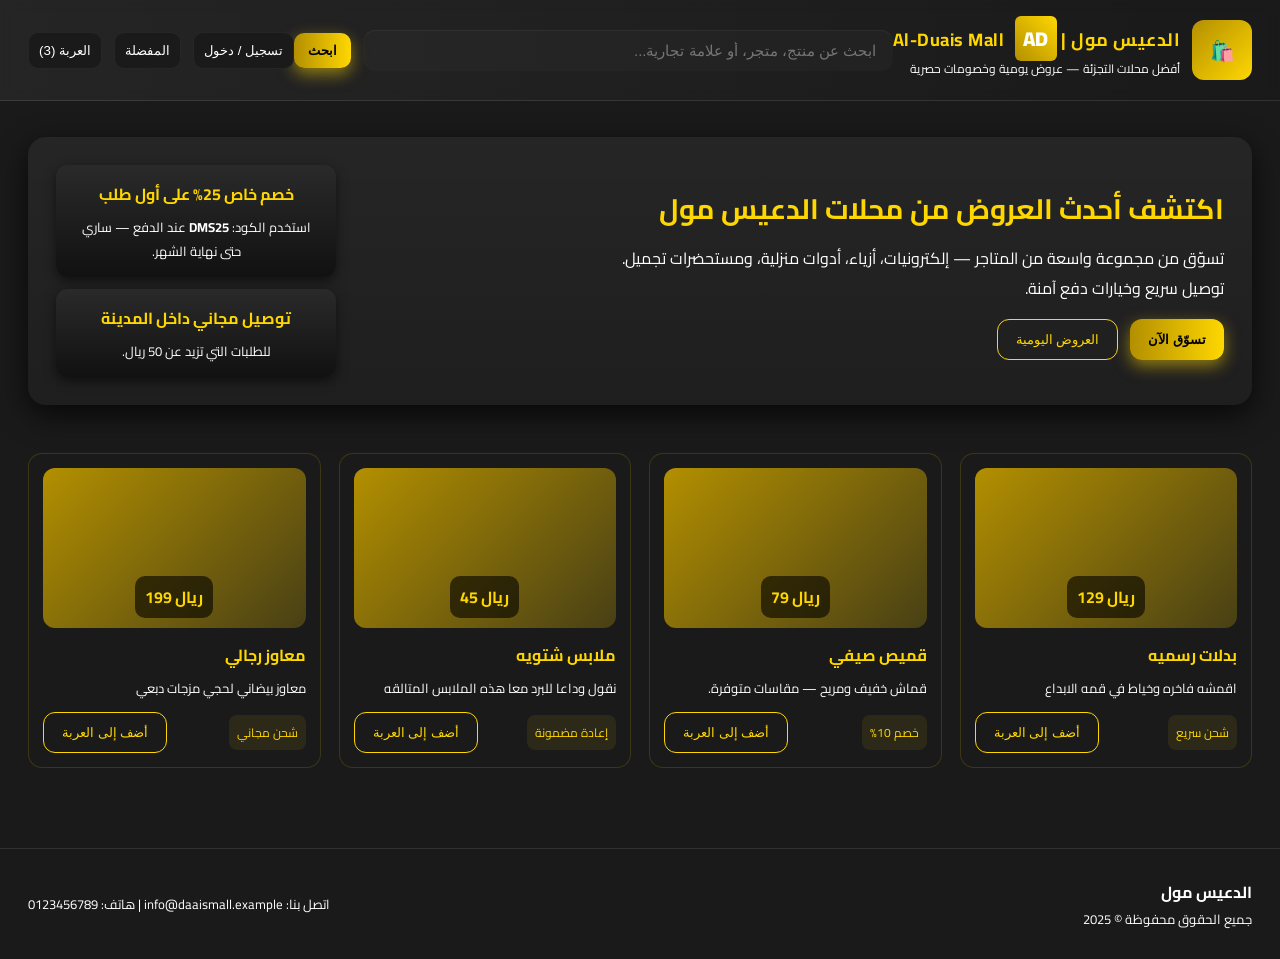
==== index.html @ 93a6044e "Add files via upload" ====
<!doctype html>
<html lang="ar" dir="rtl">
<head>
<meta charset="utf-8">
<meta name="viewport" content="width=device-width, initial-scale=1">
<title>الدعيس مول — متجر فاخر 3D</title>
<link rel="preconnect" href="https://fonts.googleapis.com">
<link rel="preconnect" href="https://fonts.gstatic.com" crossorigin>
<link href="https://fonts.googleapis.com/css2?family=Cairo:wght@300;400;600;700;800&display=swap" rel="stylesheet">
<style>
:root{
  --bg:#0b0b0b;
  --card:#1a1a1a;
  --gold:#ffd700;
  --gold-dark:#b38f00;
  --white:#ffffff;
  --muted:rgba(255,255,255,0.85);
  --glass: rgba(255,255,255,0.05);
  --glass-2: rgba(255,255,255,0.02);
}
*{box-sizing:border-box}
html,body{height:100%;margin:0;font-family:'Cairo', sans-serif;}
body{background:linear-gradient(180deg,#1a1a1a,#1a1a1a);color:var(--white);}

/* Logo & header */
.site-header{display:flex;align-items:center;justify-content:space-between;padding:20px 28px;background:linear-gradient(90deg,var(--glass),transparent);position:sticky;top:0;z-index:50;border-bottom:1px solid rgba(255,255,255,0.1);backdrop-filter:blur(6px);}
.brand{display:flex;align-items:center;gap:12px;}
.logo{width:60px;height:60px;border-radius:12px;display:flex;align-items:center;justify-content:center;font-weight:800;font-size:20px;background:linear-gradient(135deg,var(--gold-dark),var(--gold));color:var(--white);animation:glow 2s infinite alternate;}
@keyframes glow{0%{box-shadow:0 0 12px var(--gold);}50%{box-shadow:0 0 24px var(--gold);}} 
.brand h1{margin:0;font-size:18px;color:var(--gold);letter-spacing:0.5px}
.brand p{margin:0;font-size:12px;color:var(--white)}
.brand .ad-logo{margin-left:6px;font-weight:900;font-size:20px;color:var(--white);background:linear-gradient(45deg,var(--gold-dark),var(--gold));padding:4px 8px;border-radius:6px;}

.search-box{flex:1;max-width:720px;display:flex;align-items:center;gap:12px}
.search-box input{width:100%;padding:12px 16px;border-radius:12px;border:0;background:var(--glass-2);color:var(--white);outline:none;font-size:15px;box-shadow:inset 0 1px 0 rgba(255,255,255,0.05);}
.search-btn{padding:10px 14px;border-radius:10px;border:0;background:linear-gradient(90deg,var(--gold-dark),var(--gold));cursor:pointer;font-weight:700;color:#000;box-shadow:0 6px 16px rgba(255,215,0,0.5);transition:0.3s;}
.search-btn:hover{transform:translateY(-3px) scale(1.05);box-shadow:0 10px 24px rgba(255,215,0,0.8);}
.actions{display:flex;gap:12px;align-items:center}
.icon-btn{background:var(--card);padding:10px;border-radius:10px;border:1px solid rgba(255,255,255,0.05);cursor:pointer;transition:0.3s;color:var(--white);}
.icon-btn:hover{transform:translateY(-4px) scale(1.05);box-shadow:0 8px 20px rgba(255,215,0,0.4);}

/* Hero */
.hero{display:grid;grid-template-columns:1fr;gap:18px;padding:36px 28px 24px;}
.hero-card{background:linear-gradient(180deg, rgba(255,255,255,0.05), rgba(255,255,255,0.02));padding:28px;border-radius:18px;display:flex;gap:18px;align-items:center;justify-content:space-between;box-shadow:0 10px 30px rgba(0,0,0,0.7);}
.hero-left{flex:1}
.hero-left h2{margin:0;font-size:28px;color:var(--gold)}
.hero-left p{margin:8px 0 0;color:var(--white);max-width:640px}
.cta-row{display:flex;gap:12px;margin-top:16px}
.btn-primary{padding:12px 18px;border-radius:12px;border:0;font-weight:700;cursor:pointer;background:linear-gradient(90deg,var(--gold-dark),var(--gold));color:#000;box-shadow:0 6px 16px rgba(255,215,0,0.5);transition:0.3s;animation:btnGlow 3s infinite alternate;}
.btn-primary:hover{transform:translateY(-4px) scale(1.08);box-shadow:0 12px 28px rgba(255,215,0,0.9);}
@keyframes btnGlow{0%{box-shadow:0 6px 16px rgba(255,215,0,0.4);}50%{box-shadow:0 8px 24px rgba(255,215,0,0.7);}}
.btn-outline{padding:12px 18px;border-radius:12px;border:1px solid var(--gold);background:transparent;color:var(--gold);cursor:pointer;transition:0.3s;}
.btn-outline:hover{transform:translateY(-3px) scale(1.05);box-shadow:0 8px 20px rgba(255,215,0,0.5);}

.hero-right{width:280px;display:flex;flex-direction:column;gap:12px}
.promo{background:linear-gradient(180deg,#2a2a2a,#111);padding:14px;border-radius:12px;text-align:center;box-shadow:0 4px 12px rgba(0,0,0,0.5);transition:0.3s;}
.promo:hover{transform:translateY(-3px) scale(1.03);box-shadow:0 8px 22px rgba(255,215,0,0.4);}
.promo h3{margin:0 0 6px;font-size:16px;color:var(--gold)}
.promo p{margin:0;color:var(--white);font-size:13px}

/* Products grid */
.store{padding:24px 28px 80px;display:grid;grid-template-columns:repeat(4,1fr);gap:18px;}
.card{background:var(--card);padding:14px;border-radius:14px;border:1px solid rgba(255,215,0,0.15);transition:transform .3s,box-shadow .3s;color:var(--white);}
.card:hover{transform:translateY(-8px) scale(1.05);box-shadow:0 12px 28px rgba(255,215,0,0.5);}
.product-media{height:160px;border-radius:12px;background:linear-gradient(135deg,var(--gold-dark),rgba(255,215,0,0.2));display:flex;align-items:end;justify-content:center;padding:10px;transition:0.3s;}
.product-media:hover{transform:scale(1.05);box-shadow:0 6px 16px rgba(255,215,0,0.4);}
.price-tag{background:rgba(0,0,0,0.6);padding:6px 10px;border-radius:10px;font-weight:700;color:var(--gold)}
.card h4{margin:12px 0 6px;font-size:16px;color:var(--gold)}
.card p{margin:0;color:var(--white);font-size:13px}
.card .meta{display:flex;justify-content:space-between;align-items:center;margin-top:12px}
.tag{font-size:12px;padding:6px 8px;border-radius:8px;background:rgba(255,215,0,0.08);color:var(--gold)}

/* Modal Login */
.modal{position:fixed;top:0;left:0;width:100%;height:100%;background:rgba(0,0,0,0.75);display:flex;align-items:center;justify-content:center;opacity:0;pointer-events:none;transition:0.3s;}
.modal.active{opacity:1;pointer-events:auto;}
.modal-content{background:var(--card);padding:28px;border-radius:18px;max-width:400px;width:100%;text-align:center;box-shadow:0 12px 32px rgba(255,215,0,0.6);}
.modal-content h3{color:var(--gold);margin-bottom:16px}
.modal-content input{width:100%;padding:12px;margin-bottom:12px;border-radius:10px;border:1px solid var(--gold);background:var(--glass-2);color:var(--white);outline:none}
.modal-content button{padding:12px 18px;border-radius:12px;border:0;background:linear-gradient(90deg,var(--gold-dark),var(--gold));color:#000;font-weight:700;cursor:pointer;transition:0.3s}
.modal-content button:hover{transform:translateY(-3px) scale(1.05);box-shadow:0 8px 20px rgba(255,215,0,0.7);}
.close-modal{position:absolute;top:12px;right:12px;cursor:pointer;font-weight:900;color:var(--gold)}

/* Footer */
.site-footer{padding:28px;border-top:1px solid rgba(255,255,255,0.1);display:flex;justify-content:space-between;align-items:center;color:var(--white)}

/* Responsive */
@media (max-width:1000px){.store{grid-template-columns:repeat(2,1fr)}.hero{grid-template-columns:1fr}}
@media (max-width:640px){.site-header{flex-direction:column;align-items:stretch}.search-box{order:3}.store{grid-template-columns:1fr}.hero-right{display:none}.brand h1{font-size:16px}}
</style>
</head>
<body>

<header class="site-header">
  <div class="brand">
    <div class="logo">🛍️</div>
    <div>
      <h1>الدعيس مول | Al-Duais Mall <span class="ad-logo">AD</span></h1>
      <p>أفضل محلات التجزئة — عروض يومية وخصومات حصرية</p>
    </div>
  </div>

  <div class="search-box">
    <input placeholder="ابحث عن منتج، متجر، أو علامة تجارية...">
    <button class="search-btn">ابحث</button>
  </div>

  <div class="actions">
    <button class="icon-btn" id="loginBtn">تسجيل / دخول</button>
    <button class="icon-btn">المفضلة</button>
    <button class="icon-btn">العربة (3)</button>
  </div>
</header>

<main>
<section class="hero">
  <div class="hero-card">
    <div class="hero-left">
      <h2>اكتشف أحدث العروض من محلات الدعيس مول</h2>
      <p>تسوّق من مجموعة واسعة من المتاجر — إلكترونيات، أزياء، أدوات منزلية، ومستحضرات تجميل. توصيل سريع وخيارات دفع آمنة.</p>
      <div class="cta-row">
        <button class="btn-primary">تسوّق الآن</button>
        <button class="btn-outline">العروض اليومية</button>
      </div>
    </div>
    <div class="hero-right">
      <div class="promo">
        <h3>خصم خاص 25% على أول طلب</h3>
        <p>استخدم الكود: <strong>DMS25</strong> عند الدفع — ساري حتى نهاية الشهر.</p>
      </div>
      <div class="promo">
        <h3>توصيل مجاني داخل المدينة</h3>
        <p>للطلبات التي تزيد عن 50 ريال.</p>
      </div>
    </div>
  </div>
</section>

<section class="store">
  <!-- المنتجات الثابتة -->
  <article class="card">
    <div class="product-media"><div class="price-tag">ريال 129</div></div>
    <h4>بدلات رسميه</h4>
    <p>اقمشه فاخره وخياط في قمه الابداع</p>
    <div class="meta">
      <span class="tag">شحن سريع</span>
      <button class="btn-outline">أضف إلى العربة</button>
    </div>
  </article>

  <article class="card">
    <div class="product-media"><div class="price-tag">ريال 79</div></div>
    <h4>قميص صيفي</h4>
    <p>قماش خفيف ومريح — مقاسات متوفرة.</p>
    <div class="meta">
      <span class="tag">خصم 10%</span>
      <button class="btn-outline">أضف إلى العربة</button>
    </div>
  </article>

  <article class="card">
    <div class="product-media"><div class="price-tag">ريال 45</div></div>
    <h4>ملابس شتويه</h4>
    <p>نقول وداعا للبرد معا هذه الملابس المتالقه</p>
    <div class="meta">
      <span class="tag">إعادة مضمونة</span>
      <button class="btn-outline">أضف إلى العربة</button>
    </div>
  </article>

  <article class="card">
    <div class="product-media"><div class="price-tag">ريال 199</div></div>
    <h4>معاوز رجالي</h4>
    <p>معاوز بيضاني لحجي مزجات دبعي</p>
    <div class="meta">
      <span class="tag">شحن مجاني</span>
      <button class="btn-outline">أضف إلى العربة</button>
    </div>
  </article>
</section>
</main>

<footer class="site-footer">
  <div>
    <strong>الدعيس مول</strong>
    <div style="color:var(--white);font-size:13px">جميع الحقوق محفوظة © 2025</div>
  </div>
  <div style="text-align:left;color:var(--white);font-size:13px">
    اتصل بنا: info@daaismall.example | هاتف: 0123456789
  </div>
</footer>

<div class="modal" id="loginModal">
  <div class="modal-content">
    <span class="close-modal" id="closeModal">×</span>
    <h3>تسجيل الدخول</h3>
    <input placeholder="البريد الإلكتروني">
    <input placeholder="كلمة المرور" type="password">
    <button>تسجيل الدخول</button>
  </div>
</div>

<script>
// ================= LOGIN =================
const loginBtn = document.getElementById('loginBtn');
const loginModal = document.getElementById('loginModal');
const closeModal = document.getElementById('closeModal');

loginBtn.onclick = ()=>{loginModal.classList.add('active');}
closeModal.onclick = ()=>{loginModal.classList.remove('active');}
window.onclick = (e)=>{if(e.target===loginModal){loginModal.classList.remove('active');}}

// ================= CART =================
let cart = JSON.parse(localStorage.getItem("cart")) || [];
function addToCart(product){
  cart.push(product);
  localStorage.setItem("cart", JSON.stringify(cart));
  alert("تمت الإضافة إلى العربة");
}

// ================= CART BUTTON =================
const cartBtn = document.querySelectorAll(".icon-btn")[2];
cartBtn.onclick = ()=>{window.location.href = "cart.html";};

// ================= STATIC PRODUCTS =================
document.querySelectorAll(".card").forEach((card)=>{
  const title = card.querySelector("h4")?.innerText || "منتج";
  const price = card.querySelector(".price-tag")?.innerText.replace("ريال","").trim() || 0;
  const btn = card.querySelector("button");
  if(btn){
    btn.onclick = ()=>{
      addToCart({title:title, price:price});
    }
  }
});

// ================= API PRODUCTS =================
fetch('/api/products')
  .then(res => res.json())
  .then(products => {
    const store = document.querySelector('.store');
    products.forEach(p => {
      const article = document.createElement("article");
      article.className = "card";
      article.innerHTML = `
        <div class="product-media">
          <img src="${p.image}" alt="${p.title}" style="width:100%">
          <div class="price-tag">ريال ${p.price}</div>
        </div>
        <h4>${p.title}</h4>
        <p>${p.description}</p>
        <p>المقاسات: ${p.sizes.join(", ")}</p>
        <div class="meta">
          <span class="tag">${p.tag}</span>
          <button class="btn-outline">أضف إلى العربة</button>
        </div>
      `;
      article.querySelector("button").onclick = ()=>{ addToCart(p); };
      store.appendChild(article);
    });
  })
  .catch(()=>{ console.log("السيرفر غير شغال حالياً"); });

</script>

</body>
</html>
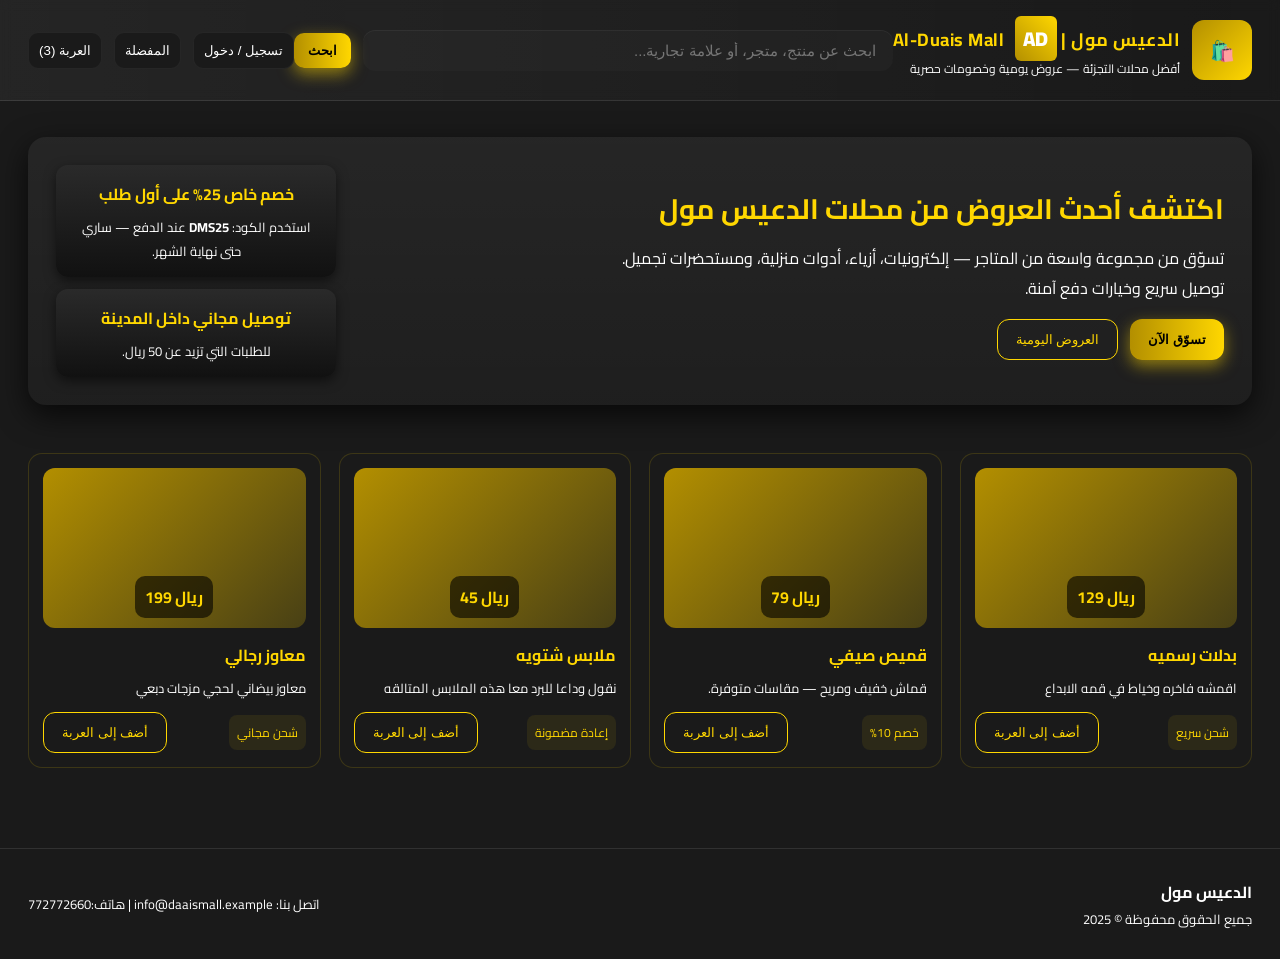
==== commit c7c8a6d4: "Modify contact info and implement admin products script Updated contact phone number and added admin" ====
--- a/index.html
+++ b/index.html
@@ -185,7 +185,7 @@
     <div style="color:var(--white);font-size:13px">جميع الحقوق محفوظة © 2025</div>
   </div>
   <div style="text-align:left;color:var(--white);font-size:13px">
-    اتصل بنا: info@daaismall.example | هاتف: 0123456789
+    اتصل بنا: info@daaismall.example | هاتف:772772660
   </div>
 </footer>
 
@@ -222,7 +222,7 @@
 cartBtn.onclick = ()=>{window.location.href = "cart.html";};
 
 // ================= STATIC PRODUCTS =================
-document.querySelectorAll(".card").forEach((card)=>{
+document.querySelectorAll("products.json").forEach((card)=>{
   const title = card.querySelector("h4")?.innerText || "منتج";
   const price = card.querySelector(".price-tag")?.innerText.replace("ريال","").trim() || 0;
   const btn = card.querySelector("button");
@@ -261,6 +261,36 @@
   .catch(()=>{ console.log("السيرفر غير شغال حالياً"); });
 
 </script>
-
+<!-- ================= ADMIN PRODUCTS ================= -->
+<script>
+// جلب المنتجات من localStorage (من صفحة admin)
+let adminProducts = JSON.parse(localStorage.getItem("products") || "[]");
+
+const store = document.querySelector('.store');
+
+adminProducts.forEach(p => {
+  const article = document.createElement("article");
+  article.className = "card";
+
+  article.innerHTML = `
+    <div class="product-media">
+      <img src="${p.img}" style="width:100%">
+      <div class="price-tag">ريال ${p.price}</div>
+    </div>
+    <h4>${p.name}</h4>
+    <p>منتج مضاف من لوحة التحكم</p>
+    <div class="meta">
+      <span class="tag">جديد</span>
+      <button class="btn-outline">أضف إلى العربة</button>
+    </div>
+  `;
+
+  article.querySelector("button").onclick = ()=>{
+    addToCart({title:p.name, price:p.price});
+  };
+
+  store.appendChild(article);
+});
+</script>
 </body>
-</html>+</html>
